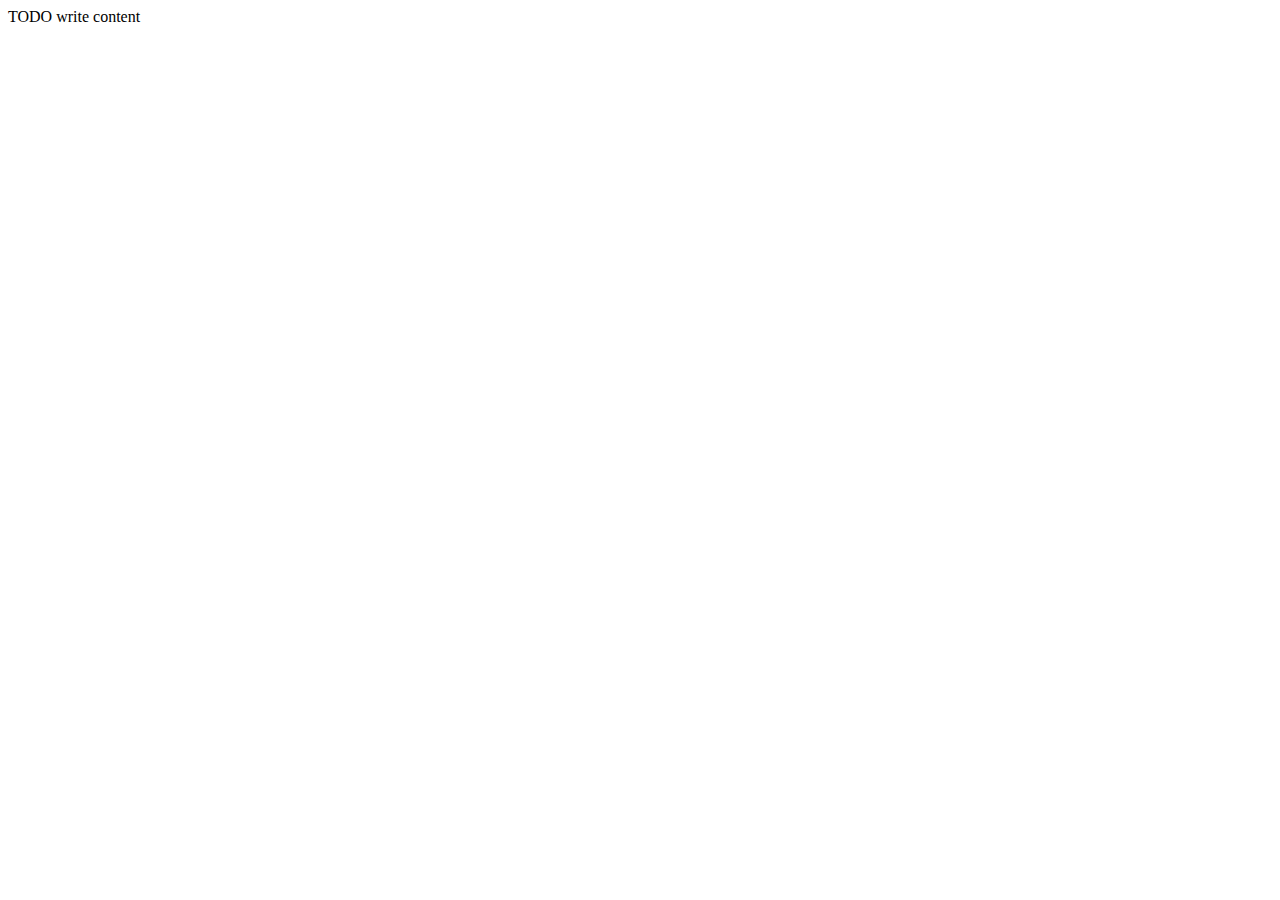
==== NetBeansProjects/GreenSpot/src/main/webapp/Login.html @ bb6071f4 "Commit done" ====
<!DOCTYPE html>
<!--
To change this license header, choose License Headers in Project Properties.
To change this template file, choose Tools | Templates
and open the template in the editor.
-->
<html>
    <head>
        <title>TODO supply a title</title>
        <meta charset="UTF-8">
        <meta name="viewport" content="width=device-width, initial-scale=1.0">
    </head>
    <body>
        <div>TODO write content</div>
    </body>
</html>
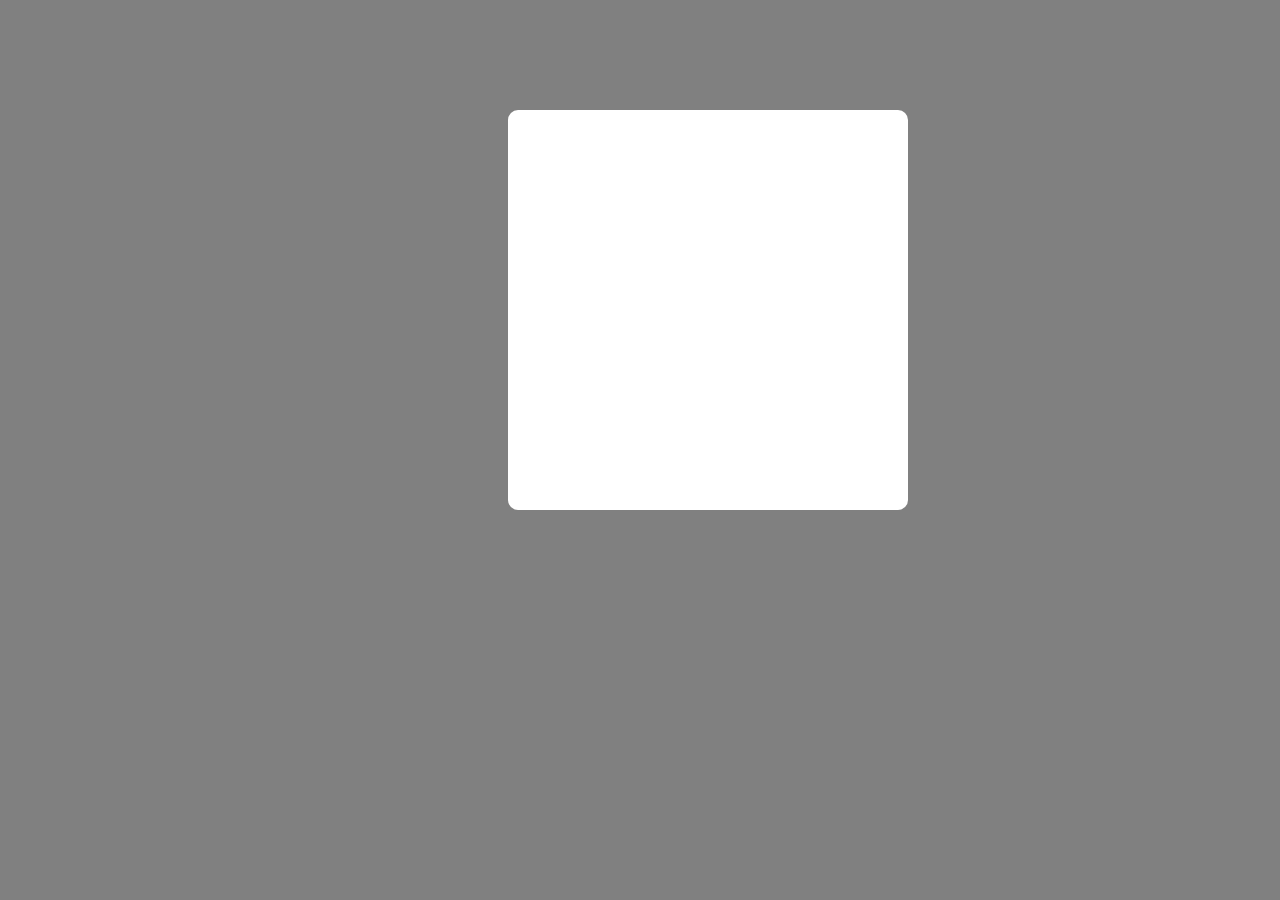
==== commit 021db9a2: "" ====
--- a/NetBeansProjects/GreenSpot/src/main/webapp/Login.html
+++ b/NetBeansProjects/GreenSpot/src/main/webapp/Login.html
@@ -6,11 +6,14 @@
 -->
 <html>
     <head>
-        <title>TODO supply a title</title>
+        
         <meta charset="UTF-8">
         <meta name="viewport" content="width=device-width, initial-scale=1.0">
+        <link href="style/login_style.css" rel="stylesheet">
     </head>
     <body>
-        <div>TODO write content</div>
+        <div class="login_container">
+            
+        </div>
     </body>
 </html>
--- a/NetBeansProjects/GreenSpot/src/main/webapp/style/login_style.css
+++ b/NetBeansProjects/GreenSpot/src/main/webapp/style/login_style.css
@@ -0,0 +1,20 @@
+
+/* 
+    Created on : 02-Feb-2020, 1:50:47 pm
+    Author     : itsud
+*/
+
+body{
+    background-color: gray;
+    
+}
+.login_container{
+    height: 400px;
+    width: 400px;
+    background-color: white;
+    color: black;
+    border-radius: 10px/10px;
+    float: none;
+    margin-left: 500px;
+    margin-top: 110px;
+}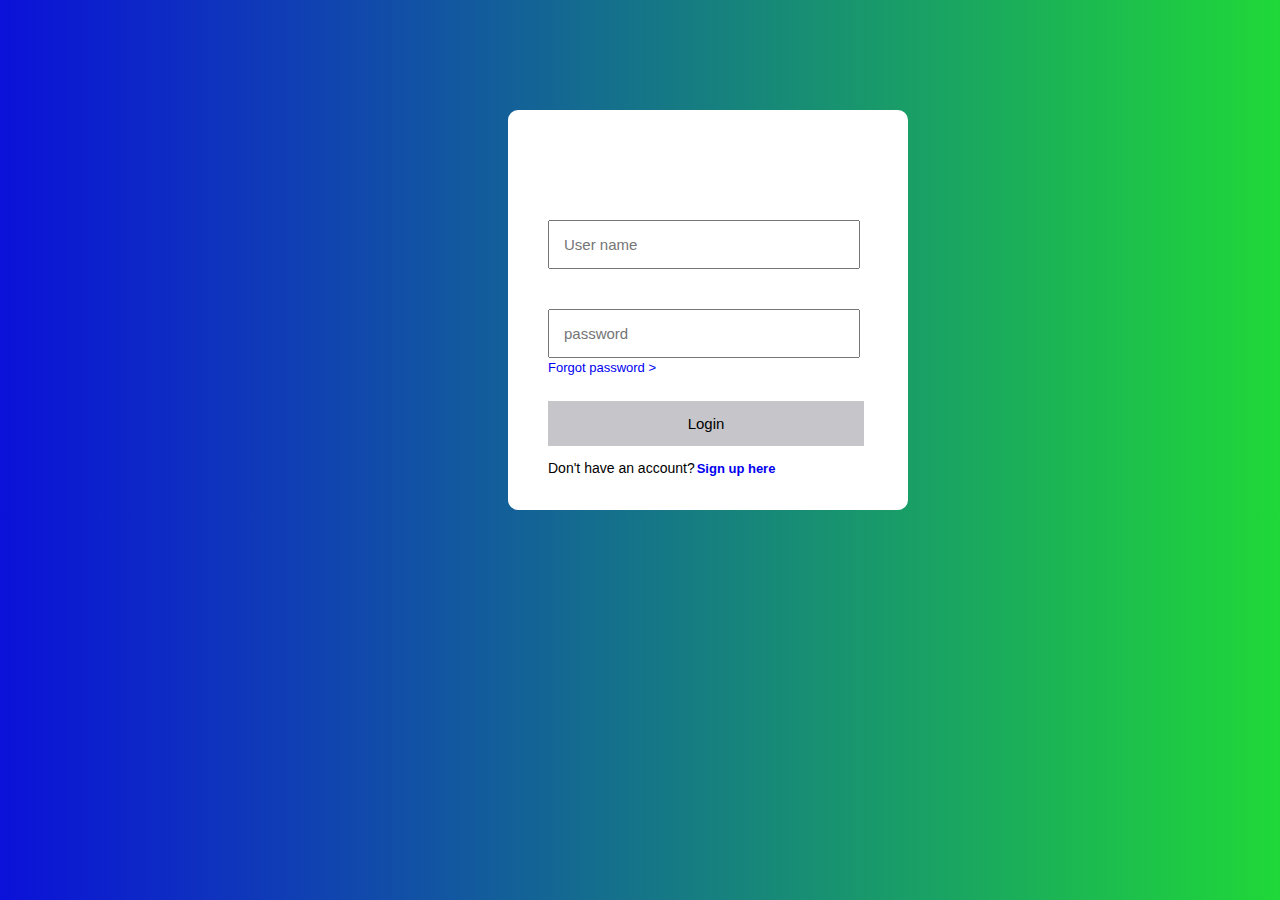
==== commit e0751a3e: "" ====
--- a/NetBeansProjects/GreenSpot/src/main/webapp/Login.html
+++ b/NetBeansProjects/GreenSpot/src/main/webapp/Login.html
@@ -11,8 +11,14 @@
         <meta name="viewport" content="width=device-width, initial-scale=1.0">
         <link href="style/login_style.css" rel="stylesheet">
     </head>
-    <body>
+    <body class="gradient_color">
         <div class="login_container">
+            
+            <input class="input_style" type="text" name="#" placeholder="User name" required="">
+            <input class="input_style" type="password" name="#" placeholder="password" required=""><br>
+            <a class="forgot_btn" href="#" >Forgot password ></a>
+            <input type="submit" value="Login" class="login_btn" ><br>
+            <p >Don't have an account?<a class="forgot_btn1" href="#" >Sign up here</a></p>
             
         </div>
     </body>
--- a/NetBeansProjects/GreenSpot/src/main/webapp/style/login_style.css
+++ b/NetBeansProjects/GreenSpot/src/main/webapp/style/login_style.css
@@ -1,20 +1,79 @@
-
-/* 
-    Created on : 02-Feb-2020, 1:50:47 pm
-    Author     : itsud
-*/
-
-body{
-    background-color: gray;
-    
-}
-.login_container{
-    height: 400px;
-    width: 400px;
-    background-color: white;
-    color: black;
-    border-radius: 10px/10px;
-    float: none;
-    margin-left: 500px;
-    margin-top: 110px;
-}+
+body{
+    
+    
+}
+.gradient_color{
+    background-image: linear-gradient(90deg,   #0b11d9,#1fd838 );
+}
+.forgot_btn{
+    text-decoration: none;
+    font-size: 13px;
+    margin-left: 40px;
+    font-family: sans-serif;
+}
+.forgot_btn1 {
+        text-decoration: none;
+    font-size: 13px;
+    margin-left: 2px;
+    font-family: sans-serif;
+    font-weight: bold;
+}
+.login_container p{
+    ext-decoration: none;
+    font-size: 14px;
+    margin-left: 40px;
+    font-family: sans-serif;
+}
+.login_container{
+    height: 400px;
+    width: 400px;
+    background-color: white;
+    color: black;
+    border-radius: 10px/10px;
+    float: none;
+    margin-left: 500px;
+    margin-top: 110px;
+}
+.login_container input[type=text]{
+    padding: 14px;
+    width: 70%;
+    font-family: sans-serif;
+    margin-left: 40px;
+    margin-top: 110px;
+    font-size: 15px;
+}
+.login_container input[type=password]{
+    padding: 14px;
+    width: 70%;
+    margin-left: 40px;
+    font-family: sans-serif;
+    margin-top: 40px;
+    font-size: 15px;
+}
+.login_container .input_style:hover{
+    border-bottom: 2px solid green;
+     border-left: 2px solid green;
+      border-right: 2px solid green;
+       border-top: 2px solid green;
+     
+}
+.login_container .login_btn{
+    padding: 14px;
+    width: 79%;
+    margin-left: 40px;
+    margin-top: 25px;
+    font-size: 15px;  
+    cursor: pointer;
+    border: none;
+    size: 15px;
+    background-color:  #c5c5ca;
+}
+
+.login_container .login_btn:hover{
+    background-color: green;
+    cursor: pointer;
+    border: none;
+    color: white;
+    
+}
